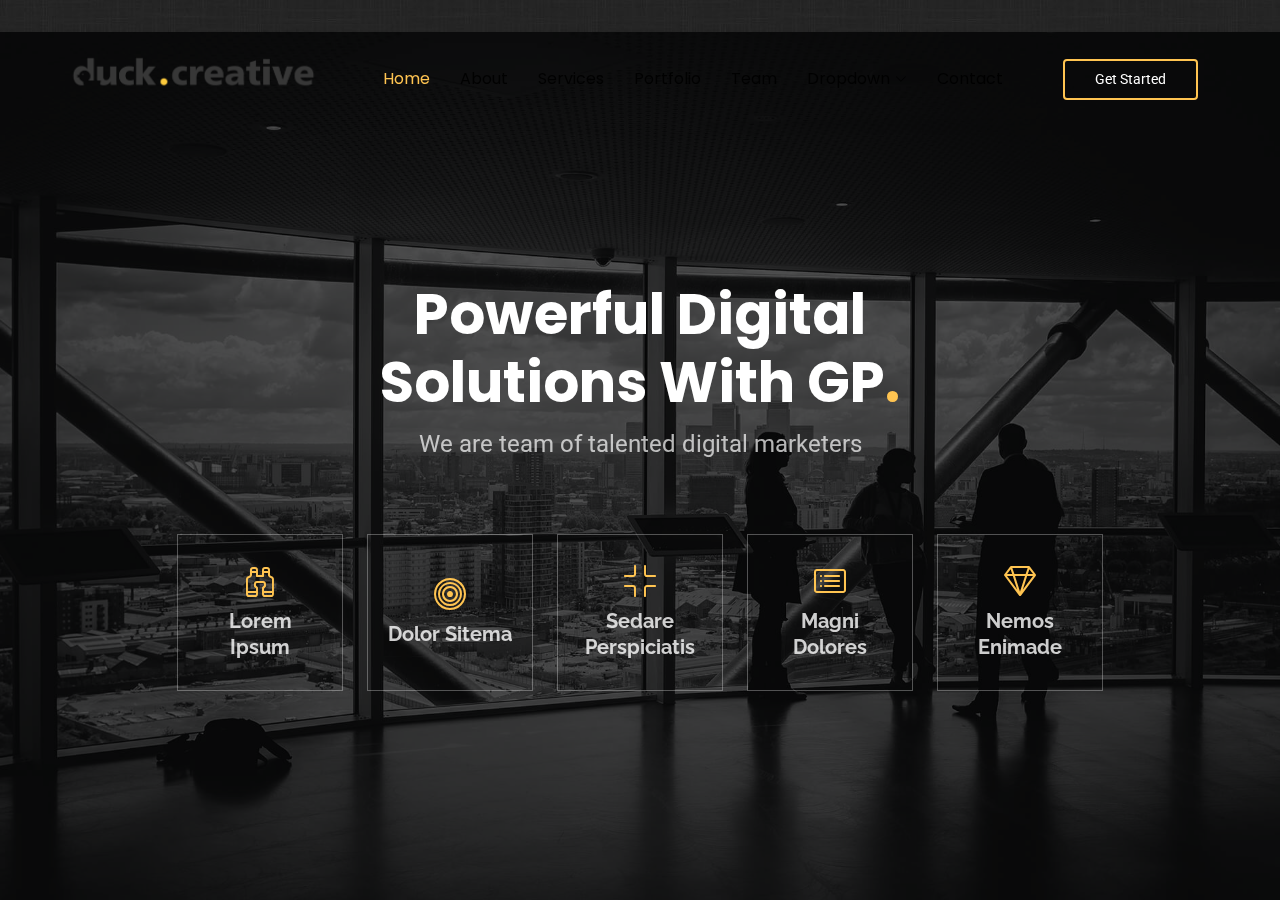
==== index.html @ 99a2141a "." ====
<!DOCTYPE html><html><head>
  <meta charset="UTF-8">
  <meta name="viewport" content="width=device-width, initial-scale=1.0">
  <title>Gp Bootstrap Template Demo</title>
  <meta name="robots" content="noindex, nofollow">
    <link rel="stylesheet" href="css/demo.css">
  </head>

<body>

  <div id="preview">
    <iframe id="preview-frame" class="preview-desktop" src="Gp.html" frameborder="0"></iframe>
  </div>

  <script src="js/demo.js"></script>
  <script async="" src="https://www.googletagmanager.com/gtag/js?id=G-P7JSYB1CSP"></script><script>window.dataLayer = window.dataLayer || []; function gtag(){dataLayer.push(arguments);} gtag('js', new Date()); gtag('config', 'G-P7JSYB1CSP');</script>
<script defer="" src="https://static.cloudflareinsights.com/beacon.min.js/vcd15cbe7772f49c399c6a5babf22c1241717689176015" data-cf-beacon="{" rayid":"8e514520ca4a66ce","servertiming":{"name":{"cfextpri":true,"cfl4":true,"cfspeedbrain":true,"cfcachestatus":true}},"version":"2024.10.5","token":"68c5ca450bae485a842ff76066d69420"}"="" crossorigin="anonymous"></script>



</body></html>
---- css/demo.css ----
*,::after,::before{box-sizing:border-box}body,html{height:100%}body{margin:0;overflow:hidden;background:#000 url(../images/demo-bg.jpg) 0 0 repeat;position:relative;font-family:-apple-system,BlinkMacSystemFont,"Segoe UI",Roboto,Helvetica,Arial,sans-serif,"Apple Color Emoji","Segoe UI Emoji","Segoe UI Symbol"}#header{position:absolute;left:0;right:0;top:0;height:32px;background:#023b6d;display:flex;align-items:center}.logo{padding-left:10px}.logo img{height:25px}.logo a{display:flex}.logo strong{margin-left:6px;text-transform:uppercase}.logo strong span{color:#00a6eb}@media (max-width:768px){.logo{display:none}}.preview-devices{margin-top:2px}.preview-devices ul{margin:0 0 0 20px;padding:0;list-style:none;list-style-type:none;display:flex;align-items:center}.preview-devices a{transition:.3s;color:rgba(255,255,255,.5);display:inline-block;padding:5px 5px}.preview-devices a .icon{width:22px;height:22px}.preview-devices a:hover{color:#fff}.preview-devices .preview-devices-active a{color:#fff}@media (max-width:1024px){.preview-devices{display:none}}.navigate{display:flex;margin-left:auto;align-items:center}.navigate .icon{width:22px;height:22px}.navigate a{transition:.3s;color:rgba(255,255,255,.6);display:flex;align-items:center;justify-content:center;text-decoration:none}.navigate a:hover{color:#fff}.navigate .download{background:#00a6eb;color:#fff;font-size:13px;padding:0 16px;height:32px;font-weight:700;text-transform:uppercase;margin-left:15px;white-space:nowrap}.navigate .download .icon{width:20px;height:20px}.navigate .download span{padding-left:6px}.navigate .download:hover{background:#00b4ff}@media (max-width:768px){.navigate .download{padding:0 10px;font-size:12px;margin-left:10px}.navigate .download .icon{display:none}}.current-template{margin-top:-2px;display:flex;align-items:center;justify-content:center;padding-left:10px}@media (min-width:768px){.current-template{padding-left:0;margin-left:auto}}.current-template .icon{width:24px;height:24px}.current-template a{transition:.3s;color:rgba(255,255,255,.6);display:flex;align-items:center;justify-content:center;text-decoration:none}.current-template a:hover{color:#fff}.current-template .template-home{font-size:16px;padding:0;font-weight:700;color:#fff;margin:-2px 10px 0 10px;line-height:0;text-decoration:none}#preview{position:absolute;left:0;right:0;top:32px;bottom:0;transition:all .2s}#preview-frame{border:0;position:absolute}.preview-desktop{left:0;width:100%;height:100%}.preview-tablet{width:768px;height:100%;left:calc(50% - 384px)}.preview-mobile{width:380px;height:680px;left:calc(50% - 190px);top:0;margin-top:20px}
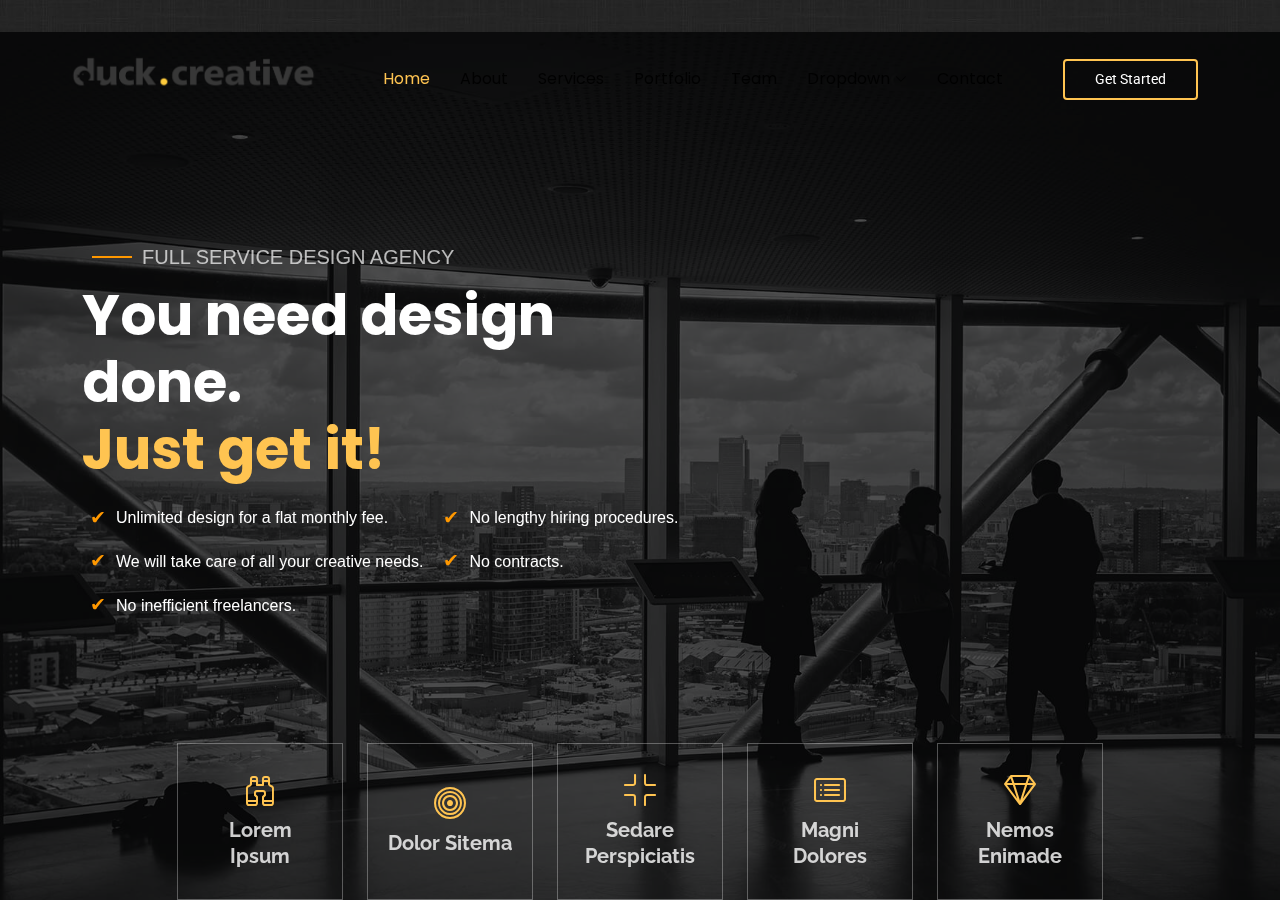
==== commit f828bbd9: "Update index.html" ====
--- a/index.html
+++ b/index.html
@@ -1,7 +1,7 @@
 <!DOCTYPE html><html><head>
   <meta charset="UTF-8">
   <meta name="viewport" content="width=device-width, initial-scale=1.0">
-  <title>Gp Bootstrap Template Demo</title>
+  <title>Duck Creative</title>
   <meta name="robots" content="noindex, nofollow">
     <link rel="stylesheet" href="css/demo.css">
   </head>
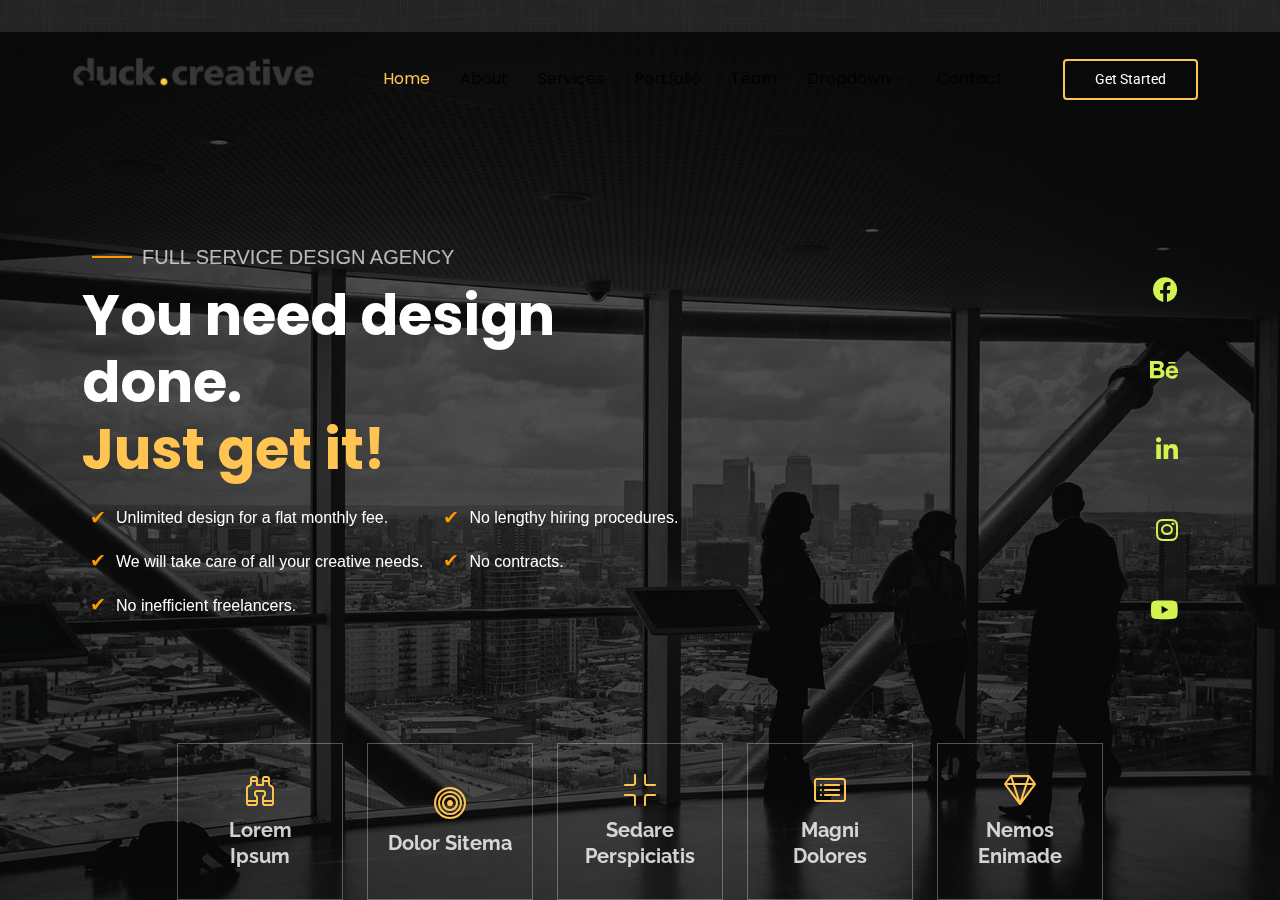
==== commit e5b255ef: "." ====
--- a/index.html
+++ b/index.html
@@ -4,6 +4,7 @@
   <title>Duck Creative</title>
   <meta name="robots" content="noindex, nofollow">
     <link rel="stylesheet" href="css/demo.css">
+    <link rel="stylesheet" href="path/to/font-awesome/css/font-awesome.min.css">
   </head>
 
 <body>
